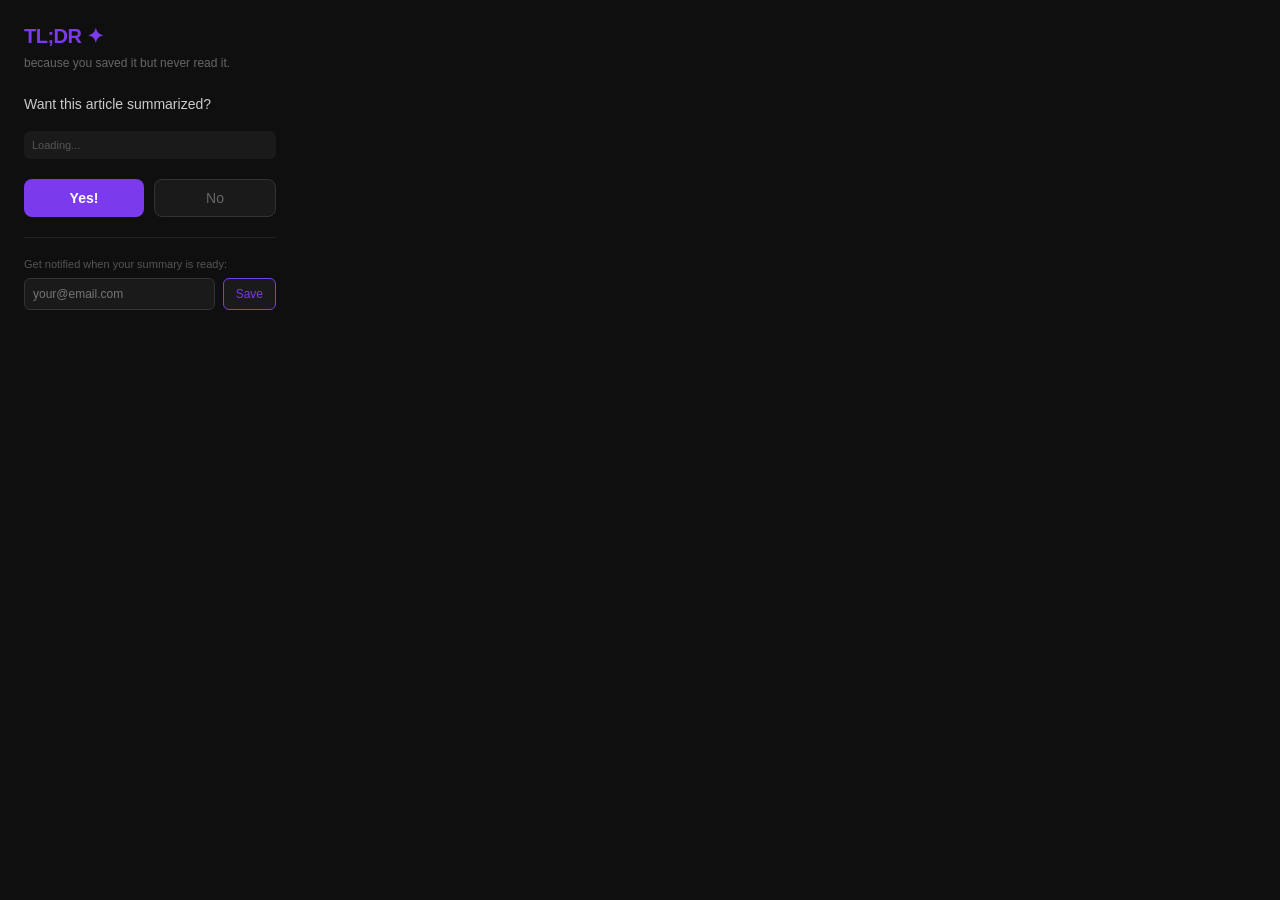
==== extension/popup.html @ e1d786e1 "commit" ====
<!DOCTYPE html>
<html>
<head>
  <meta charset="UTF-8">
  <style>
    * { margin: 0; padding: 0; box-sizing: border-box; }
    
    body {
      width: 300px;
      background: #0f0f0f;
      color: #ffffff;
      font-family: 'Inter', sans-serif;
      padding: 24px;
    }

    .logo {
      font-size: 20px;
      font-weight: 700;
      color: #7C3AED;
      margin-bottom: 8px;
      letter-spacing: -0.5px;
    }

    .tagline {
      font-size: 12px;
      color: #666;
      margin-bottom: 24px;
    }

    .question {
      font-size: 14px;
      color: #cccccc;
      margin-bottom: 16px;
      line-height: 1.5;
    }

    .url-preview {
      font-size: 11px;
      color: #555;
      margin-bottom: 20px;
      word-break: break-all;
      background: #1a1a1a;
      padding: 8px;
      border-radius: 6px;
    }

    .buttons {
      display: flex;
      gap: 10px;
    }

    .btn-yes {
      flex: 1;
      background: #7C3AED;
      color: white;
      border: none;
      padding: 10px;
      border-radius: 8px;
      font-size: 14px;
      cursor: pointer;
      font-weight: 600;
    }

    .btn-yes:hover { background: #6D28D9; }

    .btn-no {
      flex: 1;
      background: #1a1a1a;
      color: #666;
      border: 1px solid #333;
      padding: 10px;
      border-radius: 8px;
      font-size: 14px;
      cursor: pointer;
    }

    .btn-no:hover { background: #222; }

    .success {
      display: none;
      text-align: center;
      padding: 16px 0;
    }

    .success-icon { font-size: 32px; margin-bottom: 8px; }

    .success-text {
      font-size: 14px;
      color: #7C3AED;
      font-weight: 600;
    }

    .success-sub {
      font-size: 12px;
      color: #555;
      margin-top: 4px;
    }

    .dashboard-link {
      display: block;
      margin-top: 16px;
      text-align: center;
      color: #7C3AED;
      font-size: 12px;
      text-decoration: none;
    }

    .email-section {
      margin-top: 20px;
      padding-top: 20px;
      border-top: 1px solid #222;
    }

    .email-label {
      font-size: 11px;
      color: #555;
      margin-bottom: 8px;
    }

    .email-row {
      display: flex;
      gap: 8px;
    }

    .email-input {
      flex: 1;
      background: #1a1a1a;
      border: 1px solid #333;
      color: white;
      padding: 8px;
      border-radius: 6px;
      font-size: 12px;
    }

    .email-btn {
      background: #1a1a1a;
      border: 1px solid #7C3AED;
      color: #7C3AED;
      padding: 8px 12px;
      border-radius: 6px;
      font-size: 12px;
      cursor: pointer;
    }
  </style>
</head>
<body>
  <div class="logo">TL;DR ✦</div>
  <div class="tagline">because you saved it but never read it.</div>

  <div id="main-view">
    <div class="question">Want this article summarized?</div>
    <div class="url-preview" id="url-display">Loading...</div>
    <div class="buttons">
      <button class="btn-yes" id="yes-btn">Yes!</button>
      <button class="btn-no" id="no-btn">No</button>
    </div>

    <div class="email-section">
      <div class="email-label">Get notified when your summary is ready:</div>
      <div class="email-row">
        <input class="email-input" type="email" id="email-input" placeholder="your@email.com">
        <button class="email-btn" id="email-btn">Save</button>
      </div>
    </div>
  </div>

  <div class="success" id="success-view">
    <div class="success-icon">✦</div>
    <div class="success-text">Saved! We're on it.</div>
    <div class="success-sub">Your summary will be ready shortly.</div>
    <a class="dashboard-link" href="http://localhost:3000" target="_blank">
      View Dashboard →
    </a>
  </div>

  <script src="popup.js"></script>
</body>
</html>
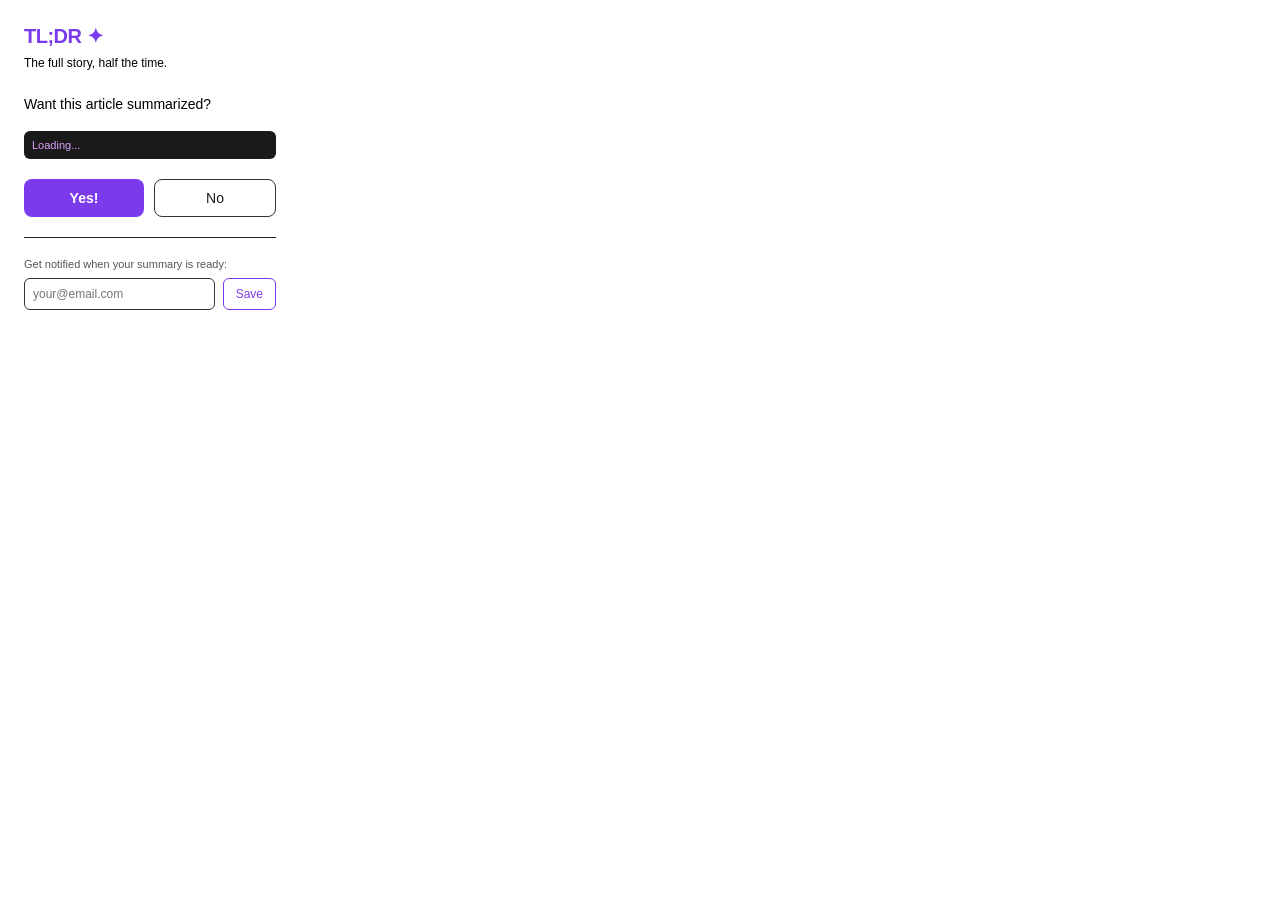
==== commit 20e2d346: "popup ui change" ====
--- a/extension/popup.html
+++ b/extension/popup.html
@@ -7,7 +7,7 @@
     
     body {
       width: 300px;
-      background: #0f0f0f;
+      background: #ffffff;
       color: #ffffff;
       font-family: 'Inter', sans-serif;
       padding: 24px;
@@ -23,20 +23,20 @@
 
     .tagline {
       font-size: 12px;
-      color: #666;
+      color: #000000;
       margin-bottom: 24px;
     }
 
     .question {
       font-size: 14px;
-      color: #cccccc;
+      color: #000000;
       margin-bottom: 16px;
       line-height: 1.5;
     }
 
     .url-preview {
       font-size: 11px;
-      color: #555;
+      color: #d99fff;
       margin-bottom: 20px;
       word-break: break-all;
       background: #1a1a1a;
@@ -61,12 +61,12 @@
       font-weight: 600;
     }
 
-    .btn-yes:hover { background: #6D28D9; }
+    .btn-yes:hover { background: #300773; }
 
     .btn-no {
       flex: 1;
-      background: #1a1a1a;
-      color: #666;
+      background: #ffffff;
+      color: #1a1a1a;
       border: 1px solid #333;
       padding: 10px;
       border-radius: 8px;
@@ -124,16 +124,16 @@
 
     .email-input {
       flex: 1;
-      background: #1a1a1a;
+      background: #ffffff;
       border: 1px solid #333;
-      color: white;
+      color: #1a1a1a;
       padding: 8px;
       border-radius: 6px;
       font-size: 12px;
     }
 
     .email-btn {
-      background: #1a1a1a;
+      background: #ffffff;
       border: 1px solid #7C3AED;
       color: #7C3AED;
       padding: 8px 12px;
@@ -145,7 +145,7 @@
 </head>
 <body>
   <div class="logo">TL;DR ✦</div>
-  <div class="tagline">because you saved it but never read it.</div>
+  <div class="tagline">The full story, half the time.</div>
 
   <div id="main-view">
     <div class="question">Want this article summarized?</div>
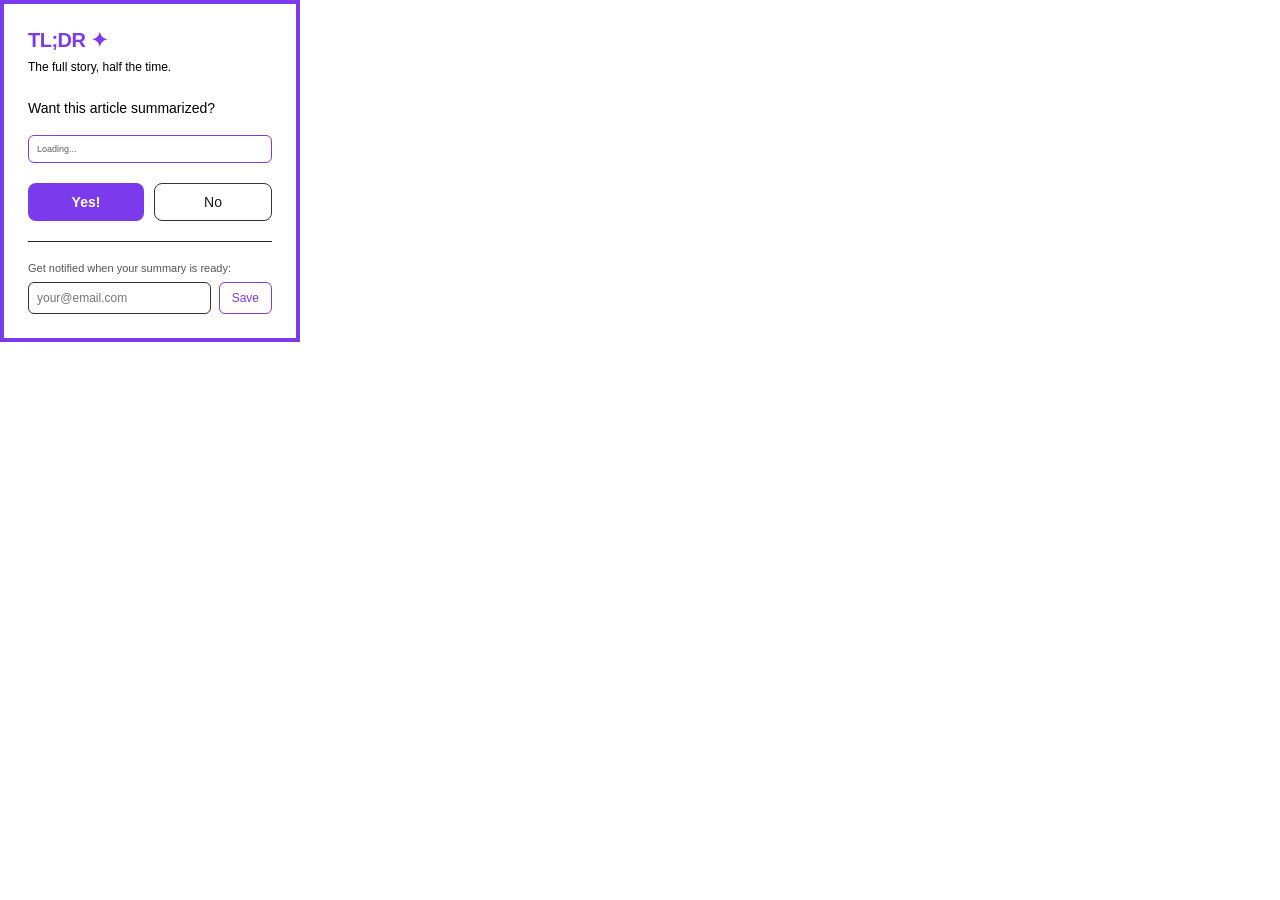
==== commit 9cf067e3: "ui popup change pretty" ====
--- a/extension/popup.html
+++ b/extension/popup.html
@@ -8,6 +8,7 @@
     body {
       width: 300px;
       background: #ffffff;
+      border: #7C3AED 4px solid;
       color: #ffffff;
       font-family: 'Inter', sans-serif;
       padding: 24px;
@@ -35,11 +36,12 @@
     }
 
     .url-preview {
-      font-size: 11px;
-      color: #d99fff;
+      font-size: 9px;
+      color: #5d5c5e;
       margin-bottom: 20px;
       word-break: break-all;
-      background: #1a1a1a;
+      background: #ffffff;
+      border: #7C3AED 1px solid;
       padding: 8px;
       border-radius: 6px;
     }
@@ -74,7 +76,7 @@
       cursor: pointer;
     }
 
-    .btn-no:hover { background: #222; }
+    .btn-no:hover { background: #ede7fa; }
 
     .success {
       display: none;
